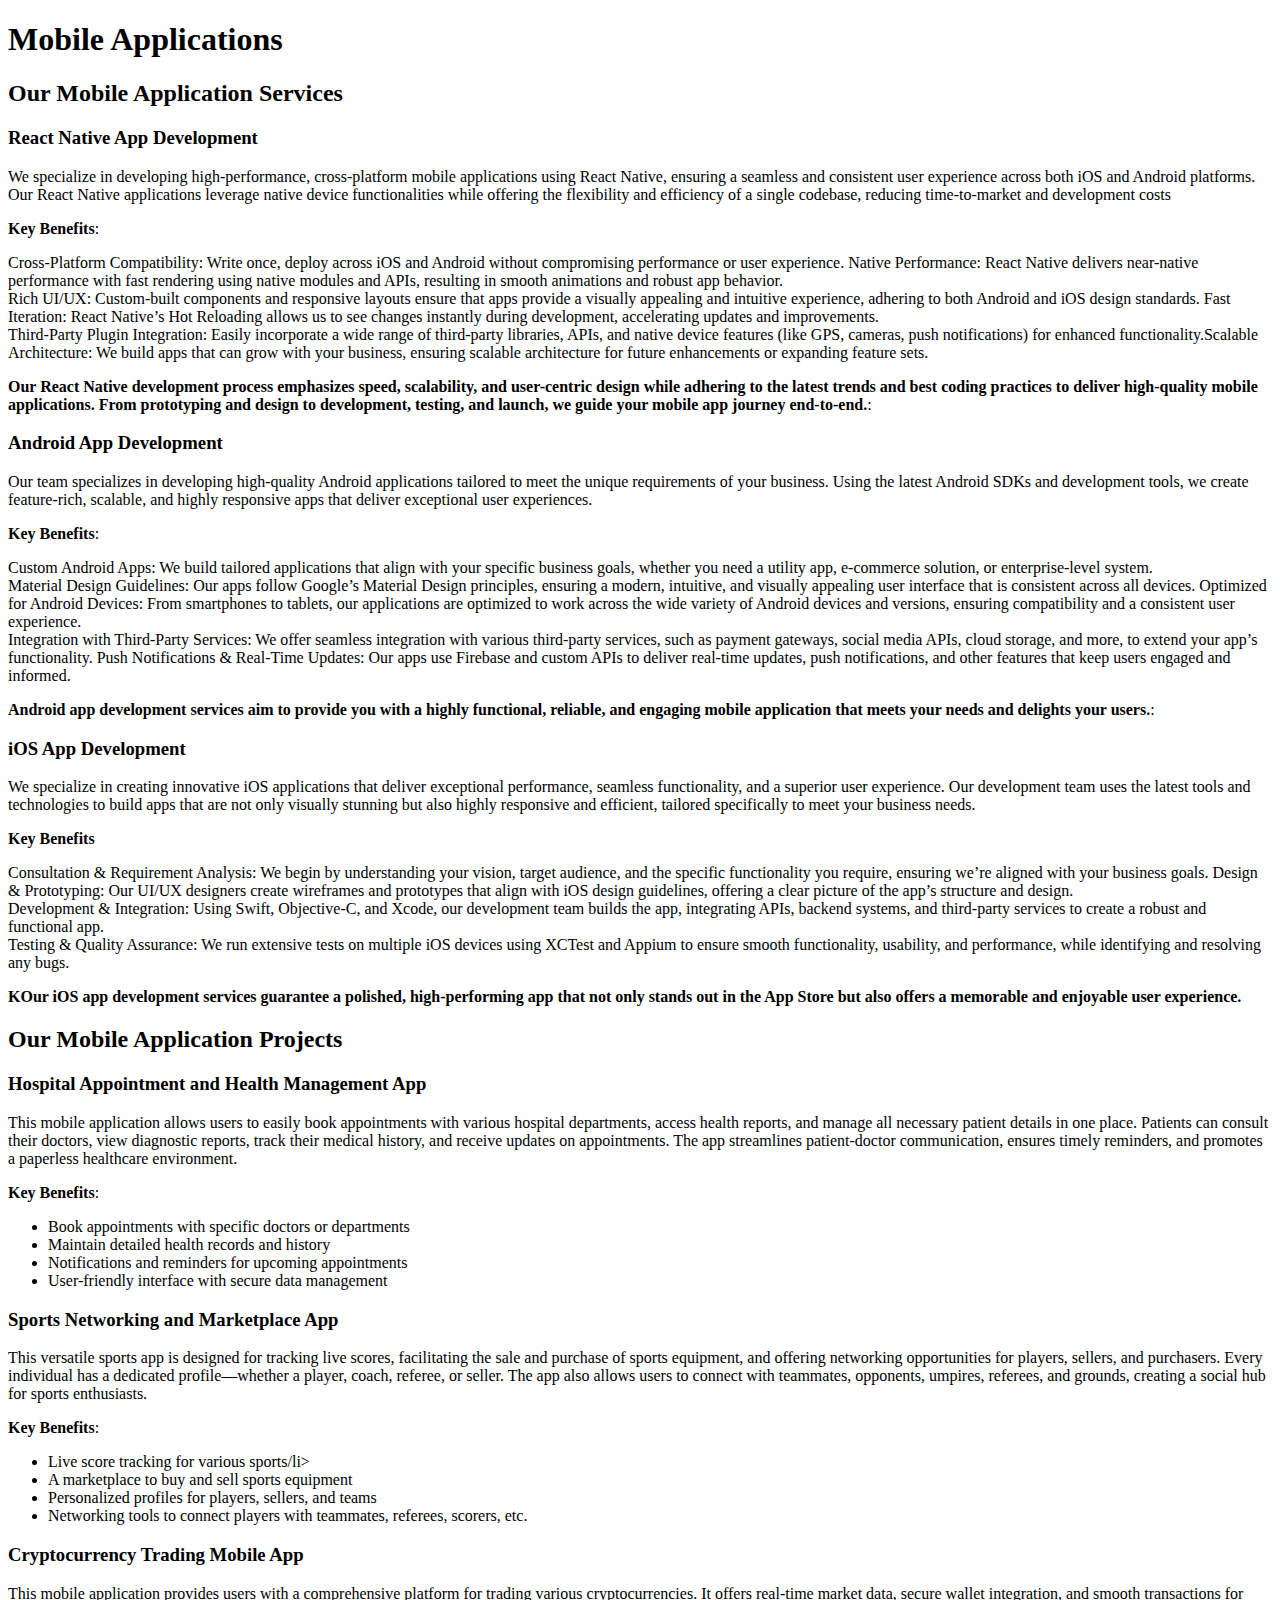
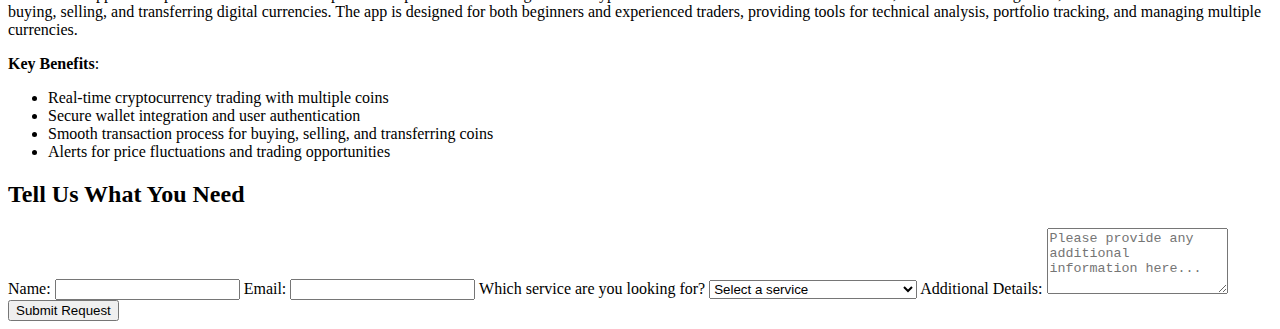
==== applications.html @ bb94877d "Update and rename Mobile applications.html to applications.html" ====
<!DOCTYPE html>
<html lang="en">
<head>
    <meta charset="UTF-8">
    <meta name="viewport" content="width=device-width, initial-scale=1.0">
    <title>Mobile Applications</title>
    <link rel="stylesheet" href="styles.css"> <!-- Link to external CSS -->
</head>
<body>

    <h1>Mobile Applications</h1>

    <section>
        <h2>Our Mobile Application Services</h2>
        <div id="Mobile Applications" class="section">
            <div class="service-box">
                <h3>React Native App Development</h3>
                <p>We specialize in developing high-performance, cross-platform mobile applications using React Native, ensuring a seamless and consistent user experience across both iOS and Android platforms. Our React Native applications leverage native device functionalities while offering the flexibility and efficiency of a single codebase, reducing time-to-market and development costs </p>
                <p><strong>Key Benefits</strong>:</p> 
                <li>Cross-Platform Compatibility: Write once, deploy across iOS and Android without compromising performance or user experience. Native Performance: React Native delivers near-native performance with fast rendering using native modules and APIs, resulting in smooth animations and robust app behavior.</li>
                <li>Rich UI/UX: Custom-built components and responsive layouts ensure that apps provide a visually appealing and intuitive experience, adhering to both Android and iOS design standards. Fast Iteration: React Native’s Hot Reloading allows us to see changes instantly during development, accelerating updates and improvements.</li>
                <li>Third-Party Plugin Integration: Easily incorporate a wide range of third-party libraries, APIs, and native device features (like GPS, cameras, push notifications) for enhanced functionality.Scalable Architecture: We build apps that can grow with your business, ensuring scalable architecture for future enhancements or expanding feature sets.</li>
                <p><strong>Our React Native development process emphasizes speed, scalability, and user-centric design while adhering to the latest trends and best coding practices to deliver high-quality mobile applications. From prototyping and design to development, testing, and launch, we guide your mobile app journey end-to-end.</strong>:</p>                     
            </div>
            <div class="service-box">
                <h3>Android App Development</h3>
                <p>Our team specializes in developing high-quality Android applications tailored to meet the unique requirements of your business. Using the latest Android SDKs and development tools, we create feature-rich, scalable, and highly responsive apps that deliver exceptional user experiences.</p>
                <p><strong>Key Benefits</strong>:</p> 
                <li>Custom Android Apps: We build tailored applications that align with your specific business goals, whether you need a utility app, e-commerce solution, or enterprise-level system.</li>
                <li>Material Design Guidelines: Our apps follow Google’s Material Design principles, ensuring a modern, intuitive, and visually appealing user interface that is consistent across all devices. Optimized for Android Devices: From smartphones to tablets, our applications are optimized to work across the wide variety of Android devices and versions, ensuring compatibility and a consistent user experience.</li>
                <li>Integration with Third-Party Services: We offer seamless integration with various third-party services, such as payment gateways, social media APIs, cloud storage, and more, to extend your app’s functionality. Push Notifications & Real-Time Updates: Our apps use Firebase and custom APIs to deliver real-time updates, push notifications, and other features that keep users engaged and informed.</li>
                <p><strong>Android app development services aim to provide you with a highly functional, reliable, and engaging mobile application that meets your needs and delights your users.</strong>:</p>                     
            
            </div>
            <div class="service-box">
                <h3>iOS App Development</h3>
                <p>We specialize in creating innovative iOS applications that deliver exceptional performance, seamless functionality, and a superior user experience. Our development team uses the latest tools and technologies to build apps that are not only visually stunning but also highly responsive and efficient, tailored specifically to meet your business needs.</p>
                <p><strong>Key Benefits</strong> </p>
                <li>Consultation & Requirement Analysis: We begin by understanding your vision, target audience, and the specific functionality you require, ensuring we’re aligned with your business goals. Design & Prototyping: Our UI/UX designers create wireframes and prototypes that align with iOS design guidelines, offering a clear picture of the app’s structure and design.</li>
                <li>Development & Integration: Using Swift, Objective-C, and Xcode, our development team builds the app, integrating APIs, backend systems, and third-party services to create a robust and functional app.</li>
                <li>Testing & Quality Assurance: We run extensive tests on multiple iOS devices using XCTest and Appium to ensure smooth functionality, usability, and performance, while identifying and resolving any bugs.</li>
                <p><strong>KOur iOS app development services guarantee a polished, high-performing app that not only stands out in the App Store but also offers a memorable and enjoyable user experience.</strong> </p>
            </div>
        </div>
    </section>

    <section>
        <h2>Our Mobile Application Projects</h2>
        <div class="projects-container">
            <div class="project-box">
                <h3>Hospital Appointment and Health Management App</h3>
                <p>This mobile application allows users to easily book appointments with various hospital departments, access health reports, and manage all necessary patient details in one place. Patients can consult their doctors, view diagnostic reports, track their medical history, and receive updates on appointments. The app streamlines patient-doctor communication, ensures timely reminders, and promotes a paperless healthcare environment.</p>
                <p><strong>Key Benefits</strong>:</p> 
                <ul>
                    <li>Book appointments with specific doctors or departments</li>
                    <li>Maintain detailed health records and history</li>
                    <li>Notifications and reminders for upcoming appointments</li>
                    <li>User-friendly interface with secure data management</li>
                </ul>
            </div>
            <div class="project-box">
                <h3>Sports Networking and Marketplace App</h3>
                <p>This versatile sports app is designed for tracking live scores, facilitating the sale and purchase of sports equipment, and offering networking opportunities for players, sellers, and purchasers. Every individual has a dedicated profile—whether a player, coach, referee, or seller. The app also allows users to connect with teammates, opponents, umpires, referees, and grounds, creating a social hub for sports enthusiasts.</p>
                <p><strong>Key Benefits</strong>:</p> 
                <ul>
                    <li>Live score tracking for various sports/li>
                    <li>A marketplace to buy and sell sports equipment</li>
                    <li>Personalized profiles for players, sellers, and teams</li>
                    <li>Networking tools to connect players with teammates, referees, scorers, etc.</li>
                    
            </div>
            <div class="project-box">
                <h3>Cryptocurrency Trading Mobile App</h3>
                <p>This mobile application provides users with a comprehensive platform for trading various cryptocurrencies. It offers real-time market data, secure wallet integration, and smooth transactions for buying, selling, and transferring digital currencies. The app is designed for both beginners and experienced traders, providing tools for technical analysis, portfolio tracking, and managing multiple currencies.</p>
                <p><strong>Key Benefits</strong>:</p> 
                <ul>
                    <li>Real-time cryptocurrency trading with multiple coins</li>
                    <li>Secure wallet integration and user authentication</li>
                    <li>Smooth transaction process for buying, selling, and transferring coins</li>
                    <li>Alerts for price fluctuations and trading opportunities</li>
            </div>
        </div>
    </section>

    <div id="Mobile app" class="Section">
        <h2>Tell Us What You Need</h2>
        <form action="submit.php" method="post">
            <label for="name">Name:</label>
            <input type="text" id="name" name="name" required>

            <label for="email">Email:</label>
            <input type="email" id="email" name="email" required>

            <label for="service-needed">Which service are you looking for?</label>
            <select id="service-needed" name="service-needed" required>
                <option value="">Select a service</option>
                <option value="React Native App Development">React Native App Development</option>
                <option value="Android App Development">Android App Development</option>
                <option value="iOS App Development">iOS App Development</option>
            </select>

            <label for="details">Additional Details:</label>
            <textarea id="details" name="details" rows="4" placeholder="Please provide any additional information here..."></textarea>

            <input type="submit" value="Submit Request">
        </form>
    </div>

</body>
</html>
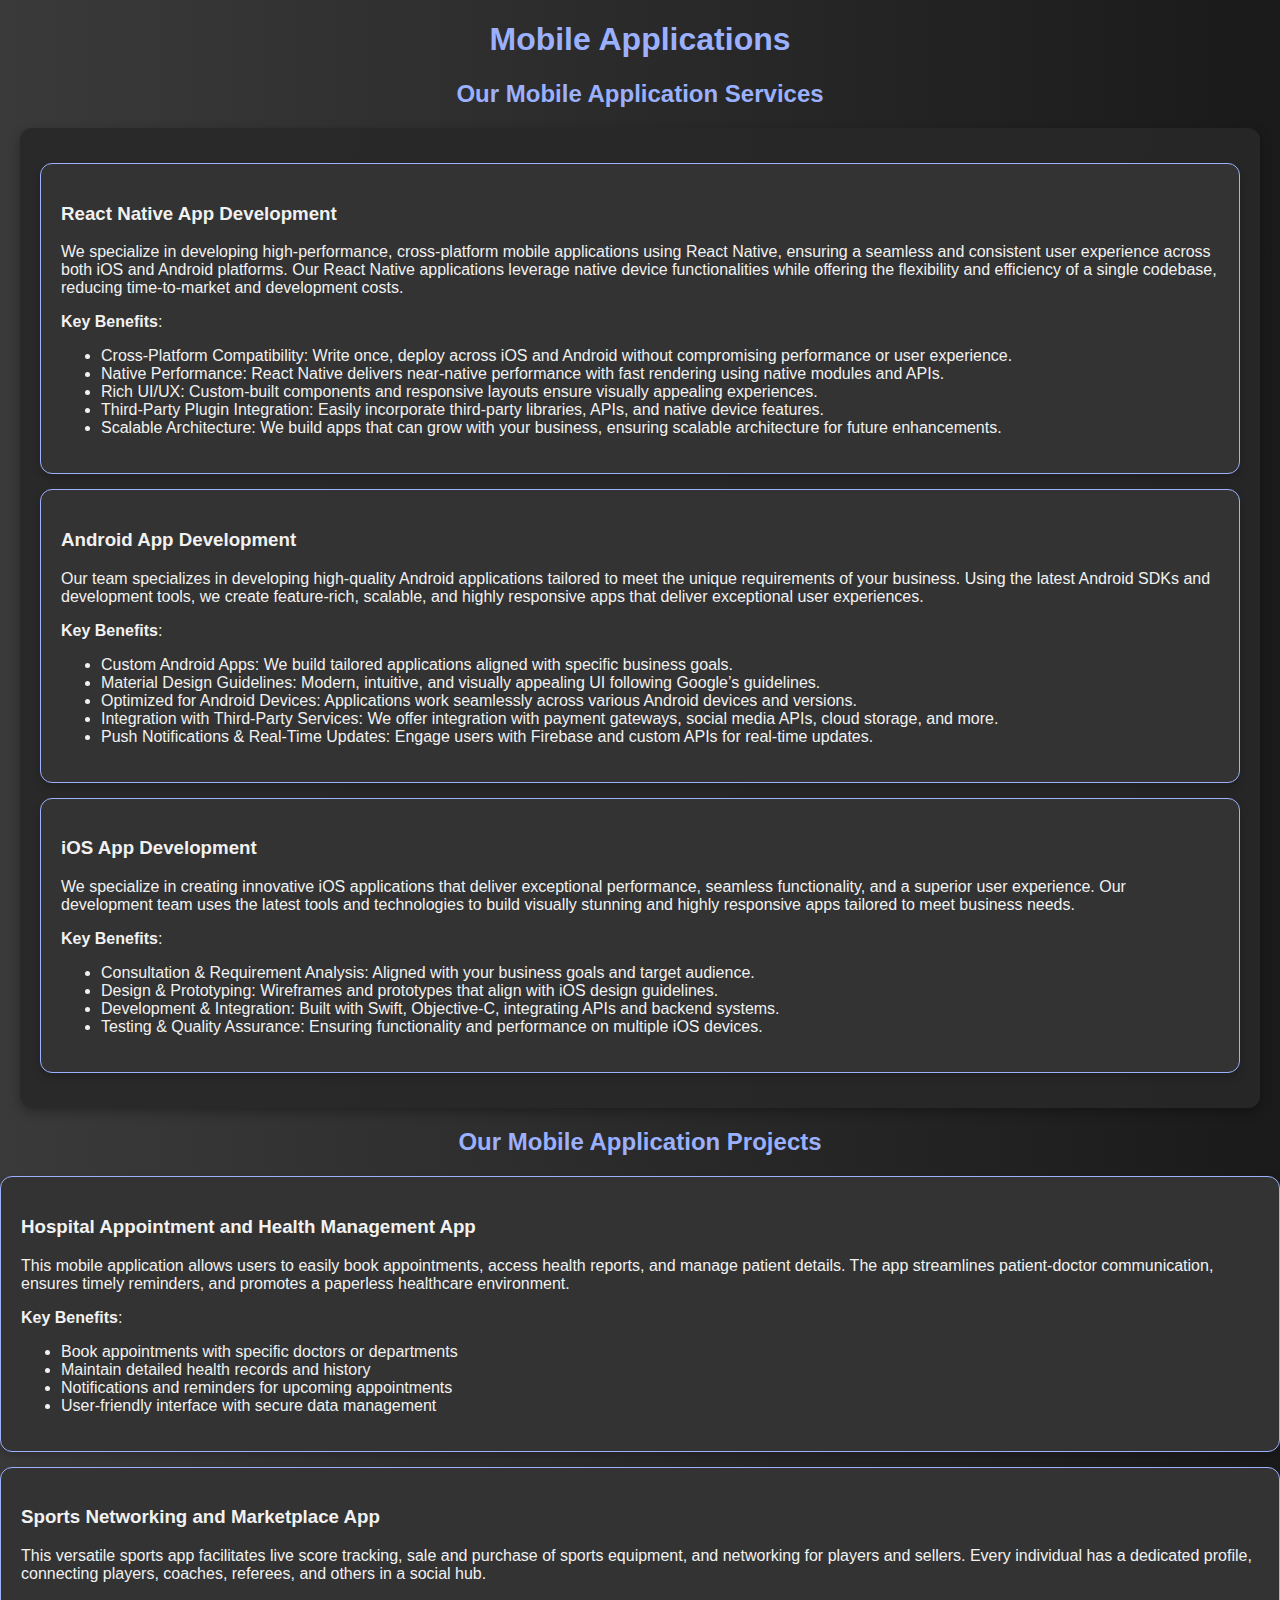
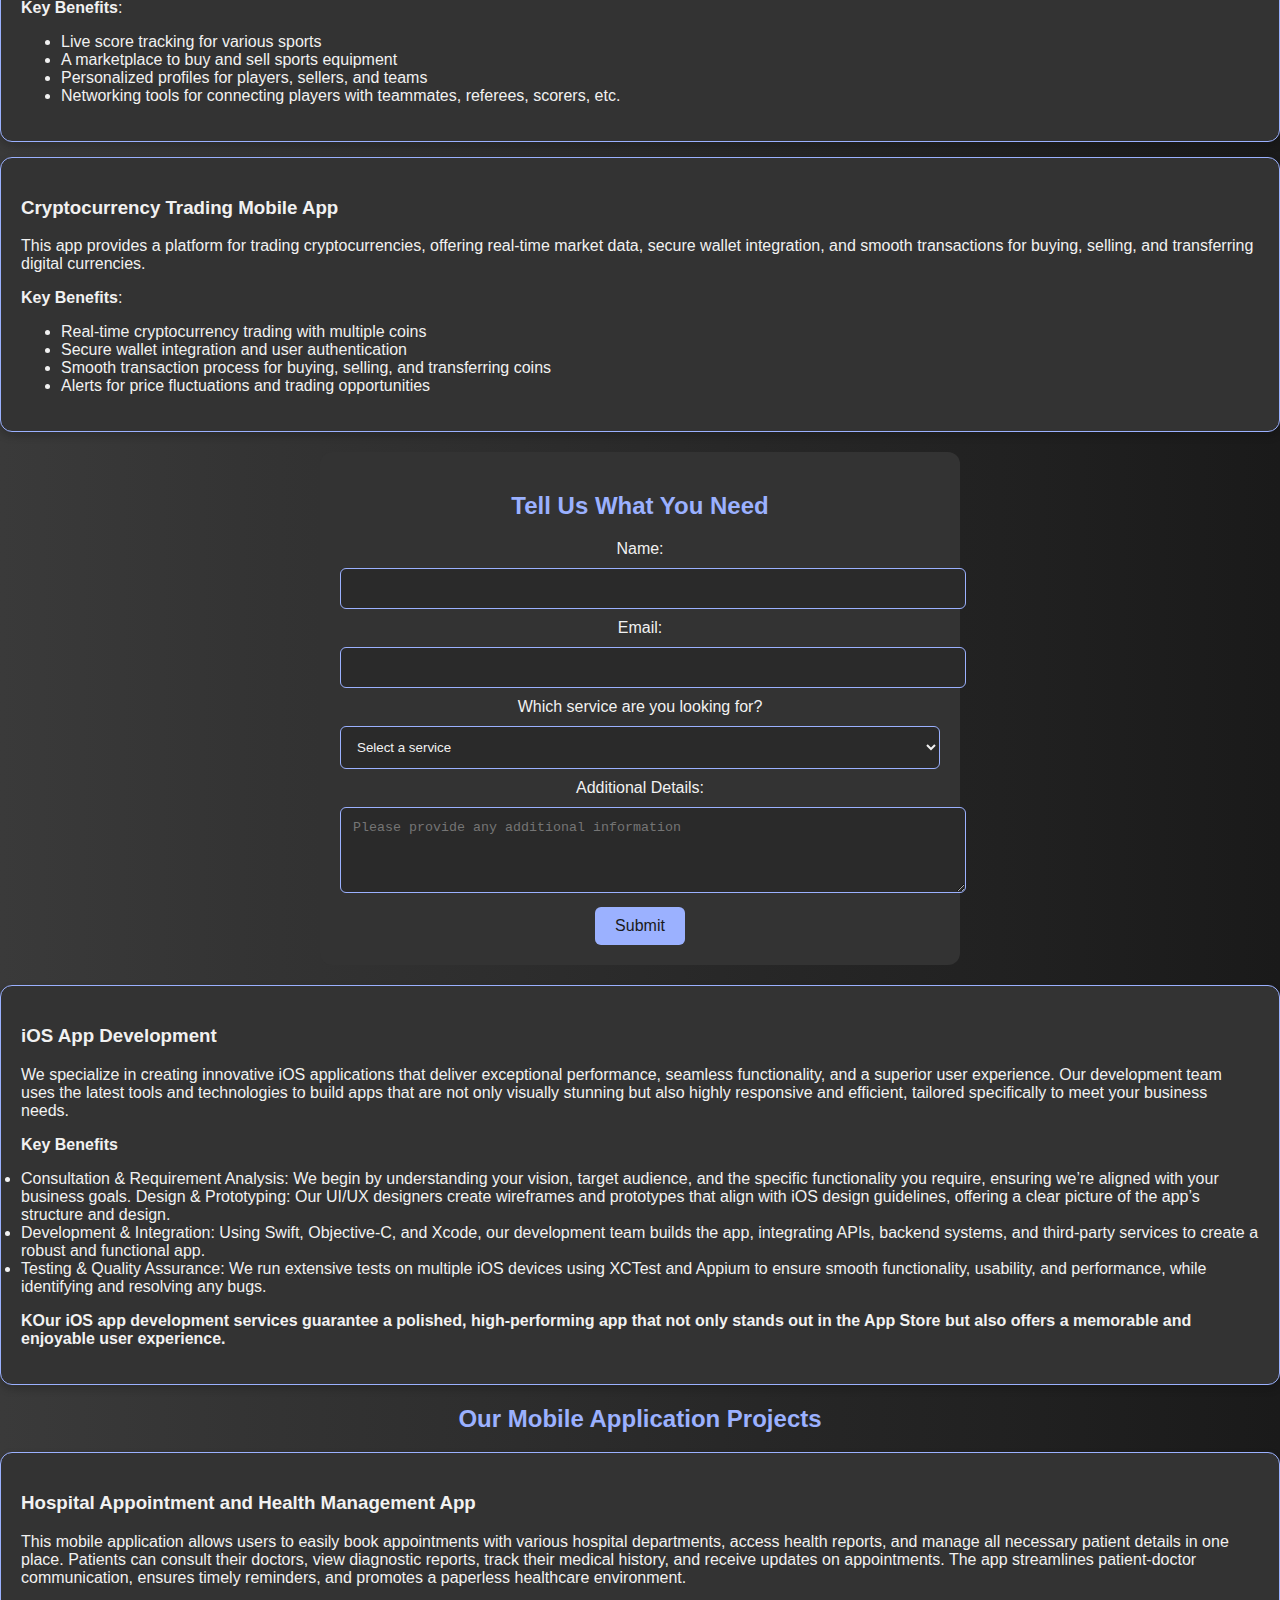
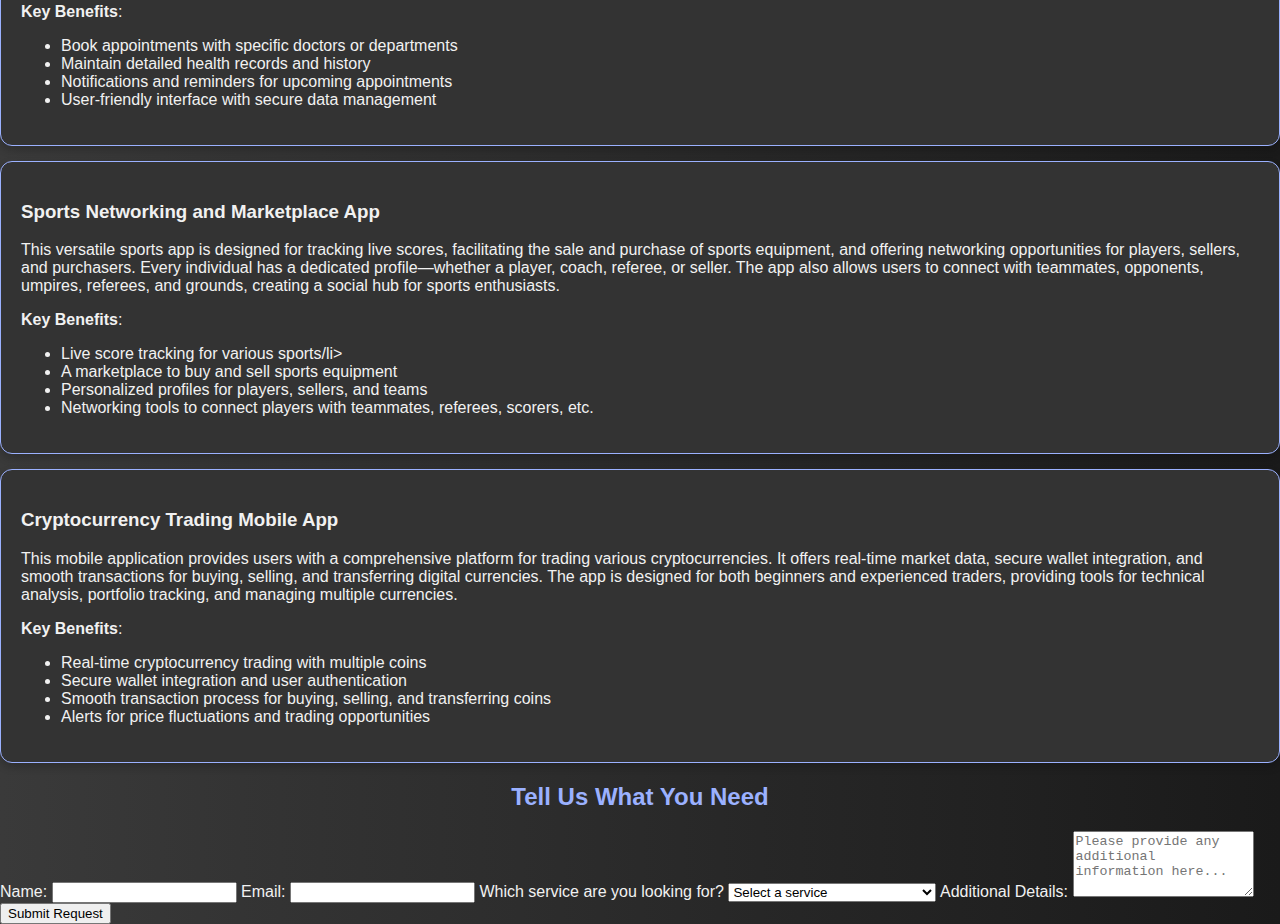
==== commit 46be7a02: "Update applications.html" ====
--- a/applications.html
+++ b/applications.html
@@ -4,7 +4,83 @@
     <meta charset="UTF-8">
     <meta name="viewport" content="width=device-width, initial-scale=1.0">
     <title>Mobile Applications</title>
-    <link rel="stylesheet" href="styles.css"> <!-- Link to external CSS -->
+    <style>
+        /* Global Styles */
+        body {
+            font-family: 'Segoe UI', Tahoma, Geneva, Verdana, sans-serif;
+            margin: 0;
+            padding: 0;
+            background: linear-gradient(to right, #3a3a3a, #1a1a1a);
+            color: #f1f1f1;
+        }
+
+        /* Section and Card Styles */
+        h1, h2 {
+            text-align: center;
+            color: #9bb1ff;
+        }
+
+        .section {
+            margin: 20px auto;
+            padding: 20px;
+            max-width: 1200px;
+            background: rgba(40, 40, 40, 0.9);
+            border-radius: 12px;
+            box-shadow: 0 4px 12px rgba(0, 0, 0, 0.3);
+        }
+
+        .service-box, .project-box {
+            border: 1px solid #9bb1ff;
+            border-radius: 12px;
+            padding: 20px;
+            margin: 15px 0;
+            background-color: #333;
+            box-shadow: 0 4px 8px rgba(0, 0, 0, 0.2);
+            transition: transform 0.2s;
+        }
+
+        .service-box:hover, .project-box:hover {
+            transform: translateY(-5px);
+        }
+
+        /* Form Styles */
+        .form-container {
+            text-align: center;
+            padding: 20px;
+            background-color: #333;
+            border-radius: 12px;
+            max-width: 600px;
+            margin: 20px auto;
+        }
+
+        .form-container input[type="text"],
+        .form-container input[type="email"],
+        .form-container select,
+        .form-container textarea {
+            width: 100%;
+            padding: 12px;
+            margin: 10px 0;
+            border: 1px solid #9bb1ff;
+            border-radius: 6px;
+            background-color: #2a2a2a;
+            color: #f1f1f1;
+        }
+
+        .form-container input[type="submit"] {
+            background-color: #9bb1ff;
+            color: #1a1a1a;
+            border: none;
+            padding: 10px 20px;
+            font-size: 1em;
+            cursor: pointer;
+            border-radius: 6px;
+            transition: background-color 0.3s;
+        }
+
+        .form-container input[type="submit"]:hover {
+            background-color: #7a8ed3;
+        }
+    </style>
 </head>
 <body>
 
@@ -15,22 +91,108 @@
         <div id="Mobile Applications" class="section">
             <div class="service-box">
                 <h3>React Native App Development</h3>
-                <p>We specialize in developing high-performance, cross-platform mobile applications using React Native, ensuring a seamless and consistent user experience across both iOS and Android platforms. Our React Native applications leverage native device functionalities while offering the flexibility and efficiency of a single codebase, reducing time-to-market and development costs </p>
-                <p><strong>Key Benefits</strong>:</p> 
-                <li>Cross-Platform Compatibility: Write once, deploy across iOS and Android without compromising performance or user experience. Native Performance: React Native delivers near-native performance with fast rendering using native modules and APIs, resulting in smooth animations and robust app behavior.</li>
-                <li>Rich UI/UX: Custom-built components and responsive layouts ensure that apps provide a visually appealing and intuitive experience, adhering to both Android and iOS design standards. Fast Iteration: React Native’s Hot Reloading allows us to see changes instantly during development, accelerating updates and improvements.</li>
-                <li>Third-Party Plugin Integration: Easily incorporate a wide range of third-party libraries, APIs, and native device features (like GPS, cameras, push notifications) for enhanced functionality.Scalable Architecture: We build apps that can grow with your business, ensuring scalable architecture for future enhancements or expanding feature sets.</li>
-                <p><strong>Our React Native development process emphasizes speed, scalability, and user-centric design while adhering to the latest trends and best coding practices to deliver high-quality mobile applications. From prototyping and design to development, testing, and launch, we guide your mobile app journey end-to-end.</strong>:</p>                     
+                <p>We specialize in developing high-performance, cross-platform mobile applications using React Native, ensuring a seamless and consistent user experience across both iOS and Android platforms. Our React Native applications leverage native device functionalities while offering the flexibility and efficiency of a single codebase, reducing time-to-market and development costs.</p>
+                <p><strong>Key Benefits</strong>:</p>
+                <ul>
+                    <li>Cross-Platform Compatibility: Write once, deploy across iOS and Android without compromising performance or user experience.</li>
+                    <li>Native Performance: React Native delivers near-native performance with fast rendering using native modules and APIs.</li>
+                    <li>Rich UI/UX: Custom-built components and responsive layouts ensure visually appealing experiences.</li>
+                    <li>Third-Party Plugin Integration: Easily incorporate third-party libraries, APIs, and native device features.</li>
+                    <li>Scalable Architecture: We build apps that can grow with your business, ensuring scalable architecture for future enhancements.</li>
+                </ul>
             </div>
             <div class="service-box">
                 <h3>Android App Development</h3>
                 <p>Our team specializes in developing high-quality Android applications tailored to meet the unique requirements of your business. Using the latest Android SDKs and development tools, we create feature-rich, scalable, and highly responsive apps that deliver exceptional user experiences.</p>
-                <p><strong>Key Benefits</strong>:</p> 
-                <li>Custom Android Apps: We build tailored applications that align with your specific business goals, whether you need a utility app, e-commerce solution, or enterprise-level system.</li>
-                <li>Material Design Guidelines: Our apps follow Google’s Material Design principles, ensuring a modern, intuitive, and visually appealing user interface that is consistent across all devices. Optimized for Android Devices: From smartphones to tablets, our applications are optimized to work across the wide variety of Android devices and versions, ensuring compatibility and a consistent user experience.</li>
-                <li>Integration with Third-Party Services: We offer seamless integration with various third-party services, such as payment gateways, social media APIs, cloud storage, and more, to extend your app’s functionality. Push Notifications & Real-Time Updates: Our apps use Firebase and custom APIs to deliver real-time updates, push notifications, and other features that keep users engaged and informed.</li>
-                <p><strong>Android app development services aim to provide you with a highly functional, reliable, and engaging mobile application that meets your needs and delights your users.</strong>:</p>                     
-            
+                <p><strong>Key Benefits</strong>:</p>
+                <ul>
+                    <li>Custom Android Apps: We build tailored applications aligned with specific business goals.</li>
+                    <li>Material Design Guidelines: Modern, intuitive, and visually appealing UI following Google’s guidelines.</li>
+                    <li>Optimized for Android Devices: Applications work seamlessly across various Android devices and versions.</li>
+                    <li>Integration with Third-Party Services: We offer integration with payment gateways, social media APIs, cloud storage, and more.</li>
+                    <li>Push Notifications & Real-Time Updates: Engage users with Firebase and custom APIs for real-time updates.</li>
+                </ul>
+            </div>
+            <div class="service-box">
+                <h3>iOS App Development</h3>
+                <p>We specialize in creating innovative iOS applications that deliver exceptional performance, seamless functionality, and a superior user experience. Our development team uses the latest tools and technologies to build visually stunning and highly responsive apps tailored to meet business needs.</p>
+                <p><strong>Key Benefits</strong>:</p>
+                <ul>
+                    <li>Consultation & Requirement Analysis: Aligned with your business goals and target audience.</li>
+                    <li>Design & Prototyping: Wireframes and prototypes that align with iOS design guidelines.</li>
+                    <li>Development & Integration: Built with Swift, Objective-C, integrating APIs and backend systems.</li>
+                    <li>Testing & Quality Assurance: Ensuring functionality and performance on multiple iOS devices.</li>
+                </ul>
+            </div>
+        </div>
+    </section>
+
+    <section>
+        <h2>Our Mobile Application Projects</h2>
+        <div class="projects-container">
+            <div class="project-box">
+                <h3>Hospital Appointment and Health Management App</h3>
+                <p>This mobile application allows users to easily book appointments, access health reports, and manage patient details. The app streamlines patient-doctor communication, ensures timely reminders, and promotes a paperless healthcare environment.</p>
+                <p><strong>Key Benefits</strong>:</p>
+                <ul>
+                    <li>Book appointments with specific doctors or departments</li>
+                    <li>Maintain detailed health records and history</li>
+                    <li>Notifications and reminders for upcoming appointments</li>
+                    <li>User-friendly interface with secure data management</li>
+                </ul>
+            </div>
+            <div class="project-box">
+                <h3>Sports Networking and Marketplace App</h3>
+                <p>This versatile sports app facilitates live score tracking, sale and purchase of sports equipment, and networking for players and sellers. Every individual has a dedicated profile, connecting players, coaches, referees, and others in a social hub.</p>
+                <p><strong>Key Benefits</strong>:</p>
+                <ul>
+                    <li>Live score tracking for various sports</li>
+                    <li>A marketplace to buy and sell sports equipment</li>
+                    <li>Personalized profiles for players, sellers, and teams</li>
+                    <li>Networking tools for connecting players with teammates, referees, scorers, etc.</li>
+                </ul>
+            </div>
+            <div class="project-box">
+                <h3>Cryptocurrency Trading Mobile App</h3>
+                <p>This app provides a platform for trading cryptocurrencies, offering real-time market data, secure wallet integration, and smooth transactions for buying, selling, and transferring digital currencies.</p>
+                <p><strong>Key Benefits</strong>:</p>
+                <ul>
+                    <li>Real-time cryptocurrency trading with multiple coins</li>
+                    <li>Secure wallet integration and user authentication</li>
+                    <li>Smooth transaction process for buying, selling, and transferring coins</li>
+                    <li>Alerts for price fluctuations and trading opportunities</li>
+                </ul>
+            </div>
+        </div>
+    </section>
+
+    <div id="Mobile app" class="form-container">
+        <h2>Tell Us What You Need</h2>
+        <form action="submit.php" method="post">
+            <label for="name">Name:</label>
+            <input type="text" id="name" name="name" required>
+
+            <label for="email">Email:</label>
+            <input type="email" id="email" name="email" required>
+
+            <label for="service-needed">Which service are you looking for?</label>
+            <select id="service-needed" name="service-needed" required>
+                <option value="">Select a service</option>
+                <option value="React Native App Development">React Native App Development</option>
+                <option value="Android App Development">Android App Development</option>
+                <option value="iOS App Development">iOS App Development</option>
+            </select>
+
+            <label for="details">Additional Details:</label>
+            <textarea id="details" name="details" rows="4" placeholder="Please provide any additional information"></textarea>
+
+            <input type="submit" value="Submit">
+        </form>
+    </div>
+
+</body>
+</html>
+
             </div>
             <div class="service-box">
                 <h3>iOS App Development</h3>
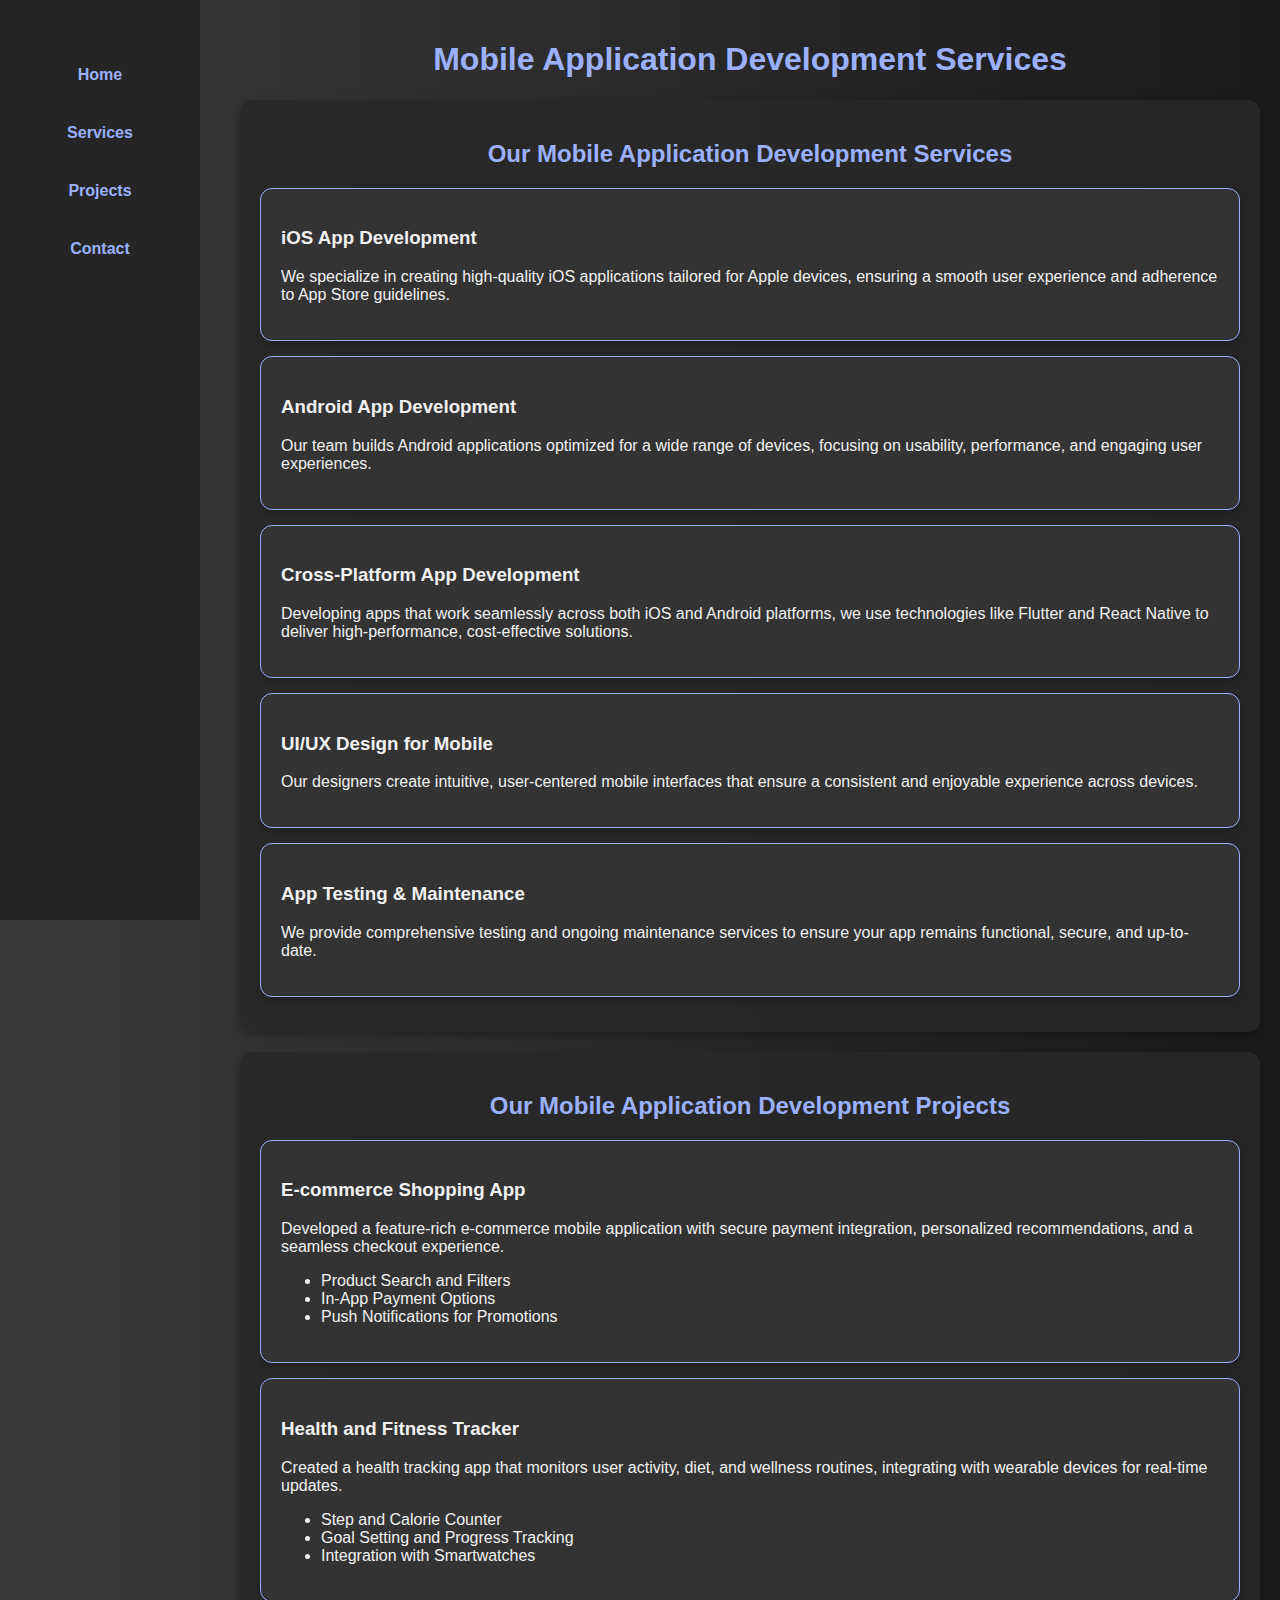
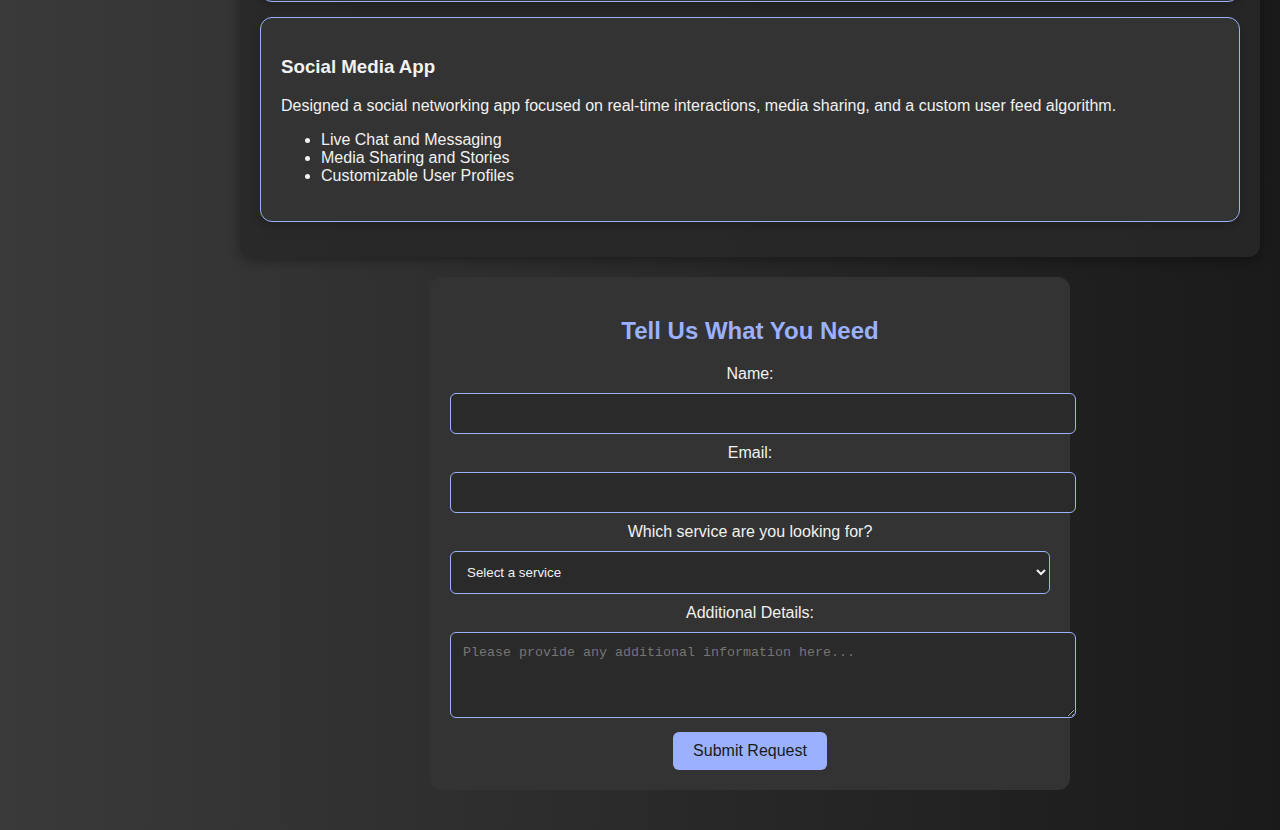
==== commit 85a65933: "Update applications.html" ====
--- a/applications.html
+++ b/applications.html
@@ -3,7 +3,7 @@
 <head>
     <meta charset="UTF-8">
     <meta name="viewport" content="width=device-width, initial-scale=1.0">
-    <title>Mobile Applications</title>
+    <title>Mobile Application Development Services</title>
     <style>
         /* Global Styles */
         body {
@@ -14,12 +14,58 @@
             color: #f1f1f1;
         }
 
-        /* Section and Card Styles */
+        /* Sidebar Navigation Styles */
+        nav {
+            width: 200px;
+            height: 100vh;
+            position: fixed;
+            left: 0;
+            top: 0;
+            background-color: #252525;
+            padding-top: 20px;
+            display: flex;
+            flex-direction: column;
+            align-items: center;
+        }
+
+        nav ul {
+            list-style-type: none;
+            padding: 0;
+            width: 100%;
+            text-align: center;
+        }
+
+        nav ul li {
+            margin: 20px 0;
+        }
+
+        nav ul li a {
+            text-decoration: none;
+            color: #9bb1ff;
+            font-weight: bold;
+            display: block;
+            padding: 10px;
+            border-radius: 8px;
+            transition: background-color 0.3s;
+        }
+
+        nav ul li a:hover {
+            background-color: #505050;
+            color: #ffffff;
+        }
+
+        /* Main Content */
+        .content {
+            margin-left: 220px;
+            padding: 20px;
+        }
+
         h1, h2 {
             text-align: center;
             color: #9bb1ff;
         }
 
+        /* Section and Card Styles */
         .section {
             margin: 20px auto;
             padding: 20px;
@@ -78,195 +124,107 @@
         }
 
         .form-container input[type="submit"]:hover {
-            background-color: #7a8ed3;
+            background-color: #7080ff;
         }
     </style>
 </head>
 <body>
 
-    <h1>Mobile Applications</h1>
-
-    <section>
-        <h2>Our Mobile Application Services</h2>
-        <div id="Mobile Applications" class="section">
-            <div class="service-box">
-                <h3>React Native App Development</h3>
-                <p>We specialize in developing high-performance, cross-platform mobile applications using React Native, ensuring a seamless and consistent user experience across both iOS and Android platforms. Our React Native applications leverage native device functionalities while offering the flexibility and efficiency of a single codebase, reducing time-to-market and development costs.</p>
-                <p><strong>Key Benefits</strong>:</p>
+    <!-- Sidebar Navigation -->
+    <nav>
+        <ul>
+            <li><a href="index.html">Home</a></li>
+            <li><a href="Services.html">Services</a></li>
+            <li><a href="#projects">Projects</a></li>
+            <li><a href="#contact-form">Contact</a></li>
+        </ul>
+    </nav>
+
+    <!-- Main Content -->
+    <div class="content">
+        <h1>Mobile Application Development Services</h1>
+
+        <section id="services" class="section">
+            <h2>Our Mobile Application Development Services</h2>
+            <div class="service-box">
+                <h3>iOS App Development</h3>
+                <p>We specialize in creating high-quality iOS applications tailored for Apple devices, ensuring a smooth user experience and adherence to App Store guidelines.</p>
+            </div>
+            <div class="service-box">
+                <h3>Android App Development</h3>
+                <p>Our team builds Android applications optimized for a wide range of devices, focusing on usability, performance, and engaging user experiences.</p>
+            </div>
+            <div class="service-box">
+                <h3>Cross-Platform App Development</h3>
+                <p>Developing apps that work seamlessly across both iOS and Android platforms, we use technologies like Flutter and React Native to deliver high-performance, cost-effective solutions.</p>
+            </div>
+            <div class="service-box">
+                <h3>UI/UX Design for Mobile</h3>
+                <p>Our designers create intuitive, user-centered mobile interfaces that ensure a consistent and enjoyable experience across devices.</p>
+            </div>
+            <div class="service-box">
+                <h3>App Testing & Maintenance</h3>
+                <p>We provide comprehensive testing and ongoing maintenance services to ensure your app remains functional, secure, and up-to-date.</p>
+            </div>
+        </section>
+
+        <section id="projects" class="section">
+            <h2>Our Mobile Application Development Projects</h2>
+            <div class="project-box">
+                <h3>E-commerce Shopping App</h3>
+                <p>Developed a feature-rich e-commerce mobile application with secure payment integration, personalized recommendations, and a seamless checkout experience.</p>
                 <ul>
-                    <li>Cross-Platform Compatibility: Write once, deploy across iOS and Android without compromising performance or user experience.</li>
-                    <li>Native Performance: React Native delivers near-native performance with fast rendering using native modules and APIs.</li>
-                    <li>Rich UI/UX: Custom-built components and responsive layouts ensure visually appealing experiences.</li>
-                    <li>Third-Party Plugin Integration: Easily incorporate third-party libraries, APIs, and native device features.</li>
-                    <li>Scalable Architecture: We build apps that can grow with your business, ensuring scalable architecture for future enhancements.</li>
+                    <li>Product Search and Filters</li>
+                    <li>In-App Payment Options</li>
+                    <li>Push Notifications for Promotions</li>
+                </ul>  
+            </div>
+            <div class="project-box">
+                <h3>Health and Fitness Tracker</h3>
+                <p>Created a health tracking app that monitors user activity, diet, and wellness routines, integrating with wearable devices for real-time updates.</p>
+                <ul>
+                    <li>Step and Calorie Counter</li>
+                    <li>Goal Setting and Progress Tracking</li>
+                    <li>Integration with Smartwatches</li>
+                </ul>  
+            </div>
+            <div class="project-box">
+                <h3>Social Media App</h3>
+                <p>Designed a social networking app focused on real-time interactions, media sharing, and a custom user feed algorithm.</p>
+                <ul>
+                    <li>Live Chat and Messaging</li>
+                    <li>Media Sharing and Stories</li>
+                    <li>Customizable User Profiles</li>
                 </ul>
             </div>
-            <div class="service-box">
-                <h3>Android App Development</h3>
-                <p>Our team specializes in developing high-quality Android applications tailored to meet the unique requirements of your business. Using the latest Android SDKs and development tools, we create feature-rich, scalable, and highly responsive apps that deliver exceptional user experiences.</p>
-                <p><strong>Key Benefits</strong>:</p>
-                <ul>
-                    <li>Custom Android Apps: We build tailored applications aligned with specific business goals.</li>
-                    <li>Material Design Guidelines: Modern, intuitive, and visually appealing UI following Google’s guidelines.</li>
-                    <li>Optimized for Android Devices: Applications work seamlessly across various Android devices and versions.</li>
-                    <li>Integration with Third-Party Services: We offer integration with payment gateways, social media APIs, cloud storage, and more.</li>
-                    <li>Push Notifications & Real-Time Updates: Engage users with Firebase and custom APIs for real-time updates.</li>
-                </ul>
-            </div>
-            <div class="service-box">
-                <h3>iOS App Development</h3>
-                <p>We specialize in creating innovative iOS applications that deliver exceptional performance, seamless functionality, and a superior user experience. Our development team uses the latest tools and technologies to build visually stunning and highly responsive apps tailored to meet business needs.</p>
-                <p><strong>Key Benefits</strong>:</p>
-                <ul>
-                    <li>Consultation & Requirement Analysis: Aligned with your business goals and target audience.</li>
-                    <li>Design & Prototyping: Wireframes and prototypes that align with iOS design guidelines.</li>
-                    <li>Development & Integration: Built with Swift, Objective-C, integrating APIs and backend systems.</li>
-                    <li>Testing & Quality Assurance: Ensuring functionality and performance on multiple iOS devices.</li>
-                </ul>
-            </div>
+        </section>
+
+        <div id="contact-form" class="form-container">
+            <h2>Tell Us What You Need</h2>
+            <form action="submit.php" method="post">
+                <label for="name">Name:</label>
+                <input type="text" id="name" name="name" required>
+
+                <label for="email">Email:</label>
+                <input type="email" id="email" name="email" required>
+
+                <label for="service-needed">Which service are you looking for?</label>
+                <select id="service-needed" name="service-needed" required>
+                    <option value="">Select a service</option>
+                    <option value="iOS App Development">iOS App Development</option>
+                    <option value="Android App Development">Android App Development</option>
+                    <option value="Cross-Platform App Development">Cross-Platform App Development</option>
+                    <option value="UI/UX Design for Mobile">UI/UX Design for Mobile</option>
+                    <option value="App Testing & Maintenance">App Testing & Maintenance</option>
+                </select>
+
+                <label for="details">Additional Details:</label>
+                <textarea id="details" name="details" rows="4" placeholder="Please provide any additional information here..."></textarea>
+
+                <input type="submit" value="Submit Request">
+            </form>
         </div>
-    </section>
-
-    <section>
-        <h2>Our Mobile Application Projects</h2>
-        <div class="projects-container">
-            <div class="project-box">
-                <h3>Hospital Appointment and Health Management App</h3>
-                <p>This mobile application allows users to easily book appointments, access health reports, and manage patient details. The app streamlines patient-doctor communication, ensures timely reminders, and promotes a paperless healthcare environment.</p>
-                <p><strong>Key Benefits</strong>:</p>
-                <ul>
-                    <li>Book appointments with specific doctors or departments</li>
-                    <li>Maintain detailed health records and history</li>
-                    <li>Notifications and reminders for upcoming appointments</li>
-                    <li>User-friendly interface with secure data management</li>
-                </ul>
-            </div>
-            <div class="project-box">
-                <h3>Sports Networking and Marketplace App</h3>
-                <p>This versatile sports app facilitates live score tracking, sale and purchase of sports equipment, and networking for players and sellers. Every individual has a dedicated profile, connecting players, coaches, referees, and others in a social hub.</p>
-                <p><strong>Key Benefits</strong>:</p>
-                <ul>
-                    <li>Live score tracking for various sports</li>
-                    <li>A marketplace to buy and sell sports equipment</li>
-                    <li>Personalized profiles for players, sellers, and teams</li>
-                    <li>Networking tools for connecting players with teammates, referees, scorers, etc.</li>
-                </ul>
-            </div>
-            <div class="project-box">
-                <h3>Cryptocurrency Trading Mobile App</h3>
-                <p>This app provides a platform for trading cryptocurrencies, offering real-time market data, secure wallet integration, and smooth transactions for buying, selling, and transferring digital currencies.</p>
-                <p><strong>Key Benefits</strong>:</p>
-                <ul>
-                    <li>Real-time cryptocurrency trading with multiple coins</li>
-                    <li>Secure wallet integration and user authentication</li>
-                    <li>Smooth transaction process for buying, selling, and transferring coins</li>
-                    <li>Alerts for price fluctuations and trading opportunities</li>
-                </ul>
-            </div>
-        </div>
-    </section>
-
-    <div id="Mobile app" class="form-container">
-        <h2>Tell Us What You Need</h2>
-        <form action="submit.php" method="post">
-            <label for="name">Name:</label>
-            <input type="text" id="name" name="name" required>
-
-            <label for="email">Email:</label>
-            <input type="email" id="email" name="email" required>
-
-            <label for="service-needed">Which service are you looking for?</label>
-            <select id="service-needed" name="service-needed" required>
-                <option value="">Select a service</option>
-                <option value="React Native App Development">React Native App Development</option>
-                <option value="Android App Development">Android App Development</option>
-                <option value="iOS App Development">iOS App Development</option>
-            </select>
-
-            <label for="details">Additional Details:</label>
-            <textarea id="details" name="details" rows="4" placeholder="Please provide any additional information"></textarea>
-
-            <input type="submit" value="Submit">
-        </form>
     </div>
 
 </body>
 </html>
-
-            </div>
-            <div class="service-box">
-                <h3>iOS App Development</h3>
-                <p>We specialize in creating innovative iOS applications that deliver exceptional performance, seamless functionality, and a superior user experience. Our development team uses the latest tools and technologies to build apps that are not only visually stunning but also highly responsive and efficient, tailored specifically to meet your business needs.</p>
-                <p><strong>Key Benefits</strong> </p>
-                <li>Consultation & Requirement Analysis: We begin by understanding your vision, target audience, and the specific functionality you require, ensuring we’re aligned with your business goals. Design & Prototyping: Our UI/UX designers create wireframes and prototypes that align with iOS design guidelines, offering a clear picture of the app’s structure and design.</li>
-                <li>Development & Integration: Using Swift, Objective-C, and Xcode, our development team builds the app, integrating APIs, backend systems, and third-party services to create a robust and functional app.</li>
-                <li>Testing & Quality Assurance: We run extensive tests on multiple iOS devices using XCTest and Appium to ensure smooth functionality, usability, and performance, while identifying and resolving any bugs.</li>
-                <p><strong>KOur iOS app development services guarantee a polished, high-performing app that not only stands out in the App Store but also offers a memorable and enjoyable user experience.</strong> </p>
-            </div>
-        </div>
-    </section>
-
-    <section>
-        <h2>Our Mobile Application Projects</h2>
-        <div class="projects-container">
-            <div class="project-box">
-                <h3>Hospital Appointment and Health Management App</h3>
-                <p>This mobile application allows users to easily book appointments with various hospital departments, access health reports, and manage all necessary patient details in one place. Patients can consult their doctors, view diagnostic reports, track their medical history, and receive updates on appointments. The app streamlines patient-doctor communication, ensures timely reminders, and promotes a paperless healthcare environment.</p>
-                <p><strong>Key Benefits</strong>:</p> 
-                <ul>
-                    <li>Book appointments with specific doctors or departments</li>
-                    <li>Maintain detailed health records and history</li>
-                    <li>Notifications and reminders for upcoming appointments</li>
-                    <li>User-friendly interface with secure data management</li>
-                </ul>
-            </div>
-            <div class="project-box">
-                <h3>Sports Networking and Marketplace App</h3>
-                <p>This versatile sports app is designed for tracking live scores, facilitating the sale and purchase of sports equipment, and offering networking opportunities for players, sellers, and purchasers. Every individual has a dedicated profile—whether a player, coach, referee, or seller. The app also allows users to connect with teammates, opponents, umpires, referees, and grounds, creating a social hub for sports enthusiasts.</p>
-                <p><strong>Key Benefits</strong>:</p> 
-                <ul>
-                    <li>Live score tracking for various sports/li>
-                    <li>A marketplace to buy and sell sports equipment</li>
-                    <li>Personalized profiles for players, sellers, and teams</li>
-                    <li>Networking tools to connect players with teammates, referees, scorers, etc.</li>
-                    
-            </div>
-            <div class="project-box">
-                <h3>Cryptocurrency Trading Mobile App</h3>
-                <p>This mobile application provides users with a comprehensive platform for trading various cryptocurrencies. It offers real-time market data, secure wallet integration, and smooth transactions for buying, selling, and transferring digital currencies. The app is designed for both beginners and experienced traders, providing tools for technical analysis, portfolio tracking, and managing multiple currencies.</p>
-                <p><strong>Key Benefits</strong>:</p> 
-                <ul>
-                    <li>Real-time cryptocurrency trading with multiple coins</li>
-                    <li>Secure wallet integration and user authentication</li>
-                    <li>Smooth transaction process for buying, selling, and transferring coins</li>
-                    <li>Alerts for price fluctuations and trading opportunities</li>
-            </div>
-        </div>
-    </section>
-
-    <div id="Mobile app" class="Section">
-        <h2>Tell Us What You Need</h2>
-        <form action="submit.php" method="post">
-            <label for="name">Name:</label>
-            <input type="text" id="name" name="name" required>
-
-            <label for="email">Email:</label>
-            <input type="email" id="email" name="email" required>
-
-            <label for="service-needed">Which service are you looking for?</label>
-            <select id="service-needed" name="service-needed" required>
-                <option value="">Select a service</option>
-                <option value="React Native App Development">React Native App Development</option>
-                <option value="Android App Development">Android App Development</option>
-                <option value="iOS App Development">iOS App Development</option>
-            </select>
-
-            <label for="details">Additional Details:</label>
-            <textarea id="details" name="details" rows="4" placeholder="Please provide any additional information here..."></textarea>
-
-            <input type="submit" value="Submit Request">
-        </form>
-    </div>
-
-</body>
-</html>
